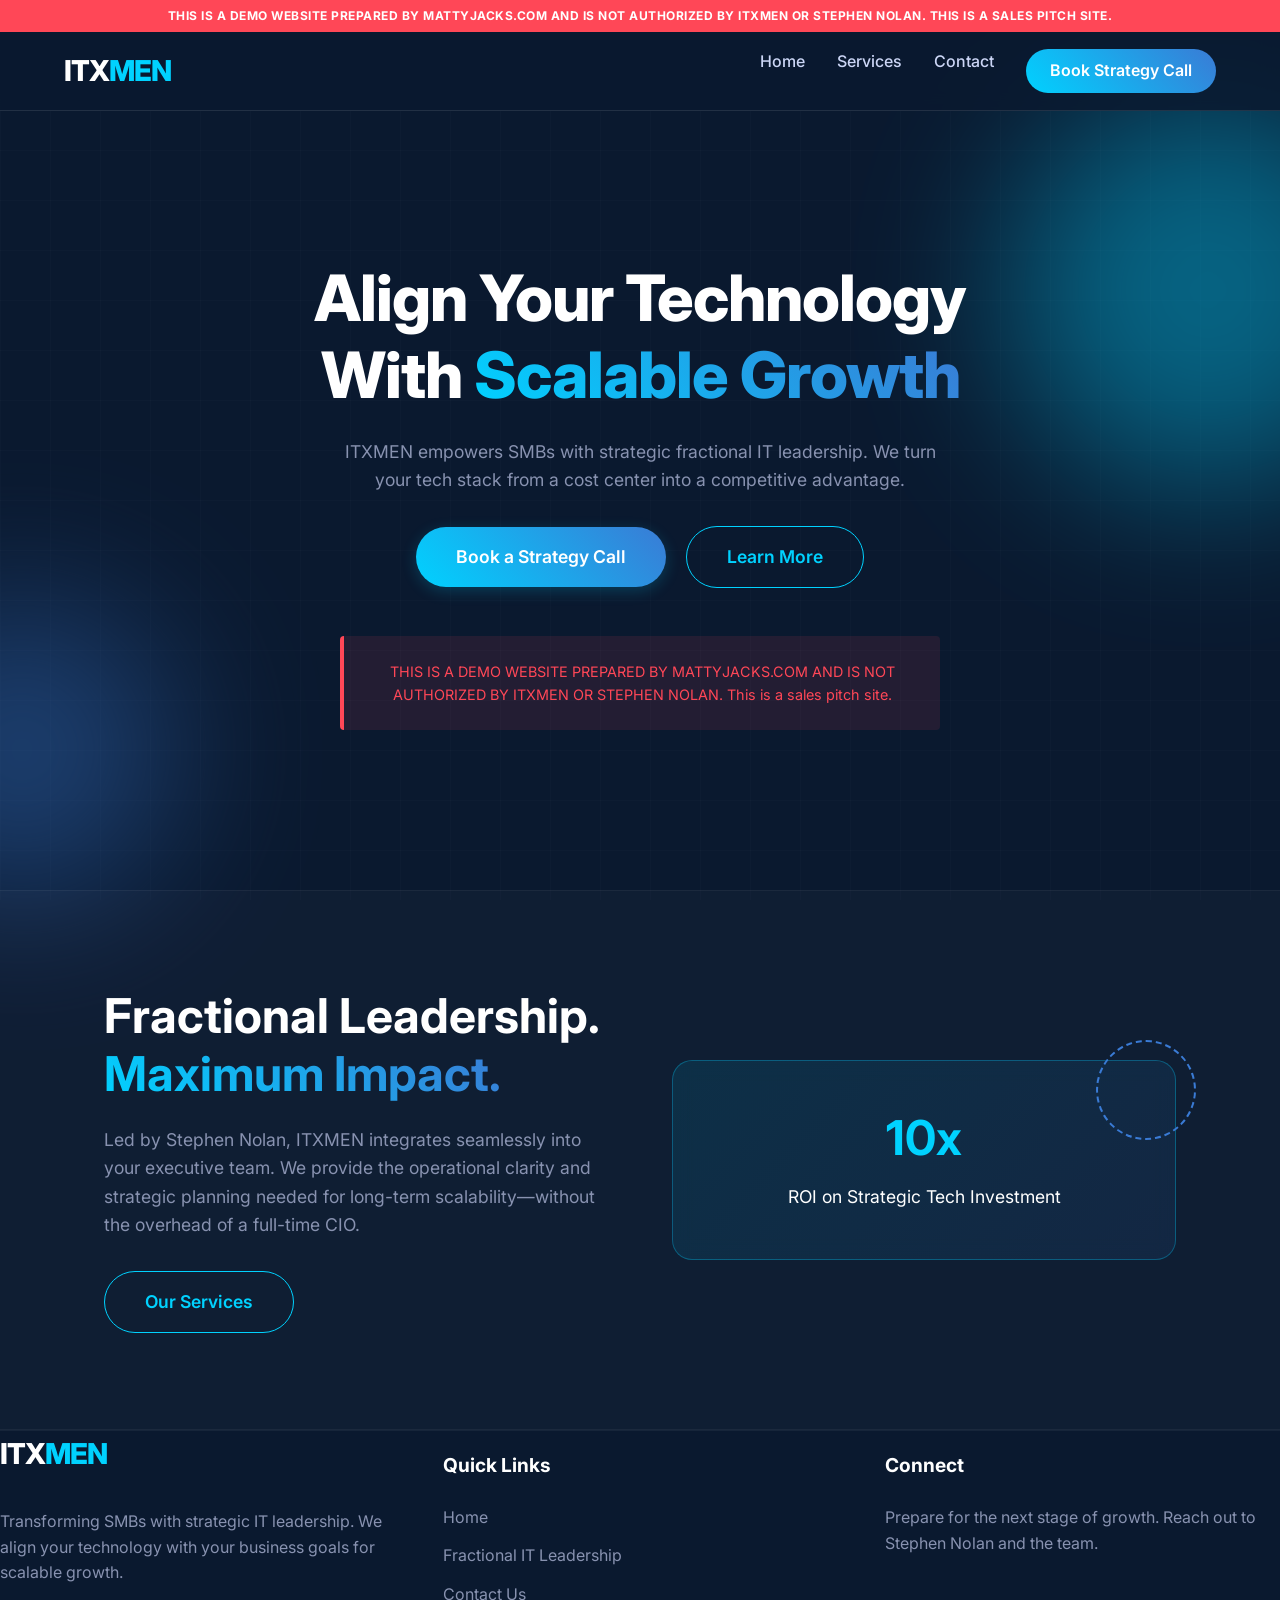
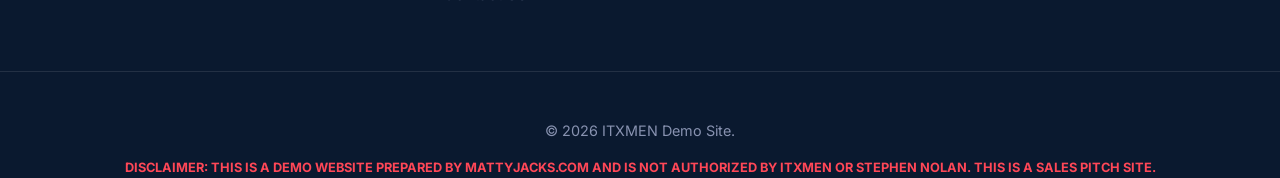
==== v1/index.html @ 59934e8f "It is a test website to better learn web developement" ====
<!DOCTYPE html>
<html lang="en">

<head>
    <meta charset="UTF-8">
    <meta name="viewport" content="width=device-width, initial-scale=1.0">
    <title>ITXMEN | Strategic Fractional IT Leadership</title>
    <meta name="description" content="ITXMEN helps SMBs achieve growth by utilizing IT as a strategic advantage.">
    <link rel="stylesheet" href="styles.css">
    <script src="components.js" defer></script>
    <script src="main.js" defer></script>
</head>

<body>
    <site-header></site-header>

    <main>
        <div class="grid-bg"></div>
        <div class="blob blob-1"></div>
        <div class="blob blob-2"></div>

        <section class="hero-section">
            <div class="container" style="text-align: center; padding: 4rem 0;">
                <h1 class="fade-up">Align Your Technology<br>With <span class="gradient-text">Scalable Growth</span>
                </h1>
                <p class="fade-up delay-1" style="margin: 0 auto 2rem;">ITXMEN empowers SMBs with strategic fractional
                    IT leadership. We turn your tech stack from a cost center into a competitive advantage.</p>
                <div class="fade-up delay-2">
                    <a href="contact.html" class="btn btn-primary" style="margin-right: 1rem;">Book a Strategy Call</a>
                    <a href="#about" class="btn btn-secondary">Learn More</a>
                </div>

                <div class="disclaimer-inline fade-up delay-3" style="max-width: 600px; margin: 3rem auto 0;">
                    THIS IS A DEMO WEBSITE PREPARED BY MATTYJACKS.COM AND IS NOT AUTHORIZED BY ITXMEN OR STEPHEN NOLAN.
                    This is a sales pitch site.
                </div>
            </div>
        </section>

        <section id="about"
            style="background: rgba(255,255,255,0.02); border-top: 1px solid rgba(255,255,255,0.05); border-bottom: 1px solid rgba(255,255,255,0.05);">
            <div class="container">
                <div
                    style="display: grid; grid-template-columns: repeat(auto-fit, minmax(300px, 1fr)); gap: 4rem; align-items: center;">
                    <div class="fade-up">
                        <h2>Fractional Leadership.<br><span class="gradient-text">Maximum Impact.</span></h2>
                        <p>Led by Stephen Nolan, ITXMEN integrates seamlessly into your executive team. We provide the
                            operational clarity and strategic planning needed for long-term scalability—without the
                            overhead of a full-time CIO.</p>
                        <a href="services.html" class="btn btn-secondary">Our Services</a>
                    </div>
                    <div class="fade-up delay-2" style="position: relative;">
                        <div
                            style="background: linear-gradient(135deg, rgba(0, 210, 255, 0.1), rgba(58, 123, 213, 0.1)); border: 1px solid rgba(0,210,255,0.3); border-radius: 20px; padding: 3rem; text-align: center; backdrop-filter: blur(10px);">
                            <h3 style="font-size: 3rem; margin-bottom: 1rem; color: #00d2ff;">10x</h3>
                            <p style="margin: 0 auto; color: #fff;">ROI on Strategic Tech Investment</p>
                        </div>
                        <!-- Decorative elements -->
                        <div
                            style="position: absolute; top: -20px; right: -20px; width: 100px; height: 100px; border-radius: 50%; border: 2px dashed #3a7bd5; animation: spin 20s linear infinite;">
                        </div>
                    </div>
                </div>
            </div>
        </section>

    </main>

    <site-footer></site-footer>
    <style>
        @keyframes spin {
            100% {
                transform: rotate(360deg);
            }
        }
    </style>
</body>

</html>
---- v1/styles.css ----
@import url('https://fonts.googleapis.com/css2?family=Inter:wght@300;400;500;600;700;800&display=swap');

:root {
  --bg-color: #0a192f;
  --text-primary: #ccd6f6;
  --text-secondary: #8892b0;
  --accent: #00d2ff;
  --accent-secondary: #3a7bd5;
  --card-bg: rgba(16, 33, 62, 0.6);
}

* {
  margin: 0;
  padding: 0;
  box-sizing: border-box;
}

body {
  font-family: 'Inter', sans-serif;
  background-color: var(--bg-color);
  color: var(--text-primary);
  line-height: 1.6;
  overflow-x: hidden;
}

/* Base Layout */
main {
  padding-top: 100px; /* Space for fixed header */
  min-height: calc(100vh - 300px);
}

.container {
  max-width: 1200px;
  margin: 0 auto;
  padding: 0 5%;
}

/* Typography */
h1, h2, h3, h4 {
  color: #fff;
  line-height: 1.2;
}

h1 {
  font-size: clamp(2.5rem, 5vw, 4.5rem);
  font-weight: 800;
  margin-bottom: 1.5rem;
  letter-spacing: -1px;
}

h2 {
  font-size: clamp(2rem, 4vw, 3rem);
  margin-bottom: 1.5rem;
  font-weight: 700;
}

.gradient-text {
  background: linear-gradient(45deg, var(--accent), var(--accent-secondary));
  -webkit-background-clip: text;
  -webkit-text-fill-color: transparent;
  background-clip: text;
}

p {
  color: var(--text-secondary);
  font-size: 1.1rem;
  margin-bottom: 2rem;
  max-width: 600px;
}

/* Buttons */
.btn {
  display: inline-block;
  padding: 1rem 2.5rem;
  border-radius: 50px;
  font-weight: 600;
  text-decoration: none;
  transition: all 0.3s ease;
  cursor: pointer;
  border: none;
  font-size: 1.1rem;
}

.btn-primary {
  background: linear-gradient(45deg, var(--accent), var(--accent-secondary));
  color: white;
  box-shadow: 0 4px 15px rgba(0, 210, 255, 0.2);
}

.btn-primary:hover {
  transform: translateY(-3px);
  box-shadow: 0 8px 25px rgba(0, 210, 255, 0.4);
}

.btn-secondary {
  background: transparent;
  color: var(--accent);
  border: 1px solid var(--accent);
}

.btn-secondary:hover {
  background: rgba(0, 210, 255, 0.1);
  transform: translateY(-3px);
}

/* Sections */
section {
  padding: 6rem 0;
  position: relative;
}

/* Animations */
.fade-up {
  opacity: 0;
  transform: translateY(30px);
  transition: opacity 0.8s cubic-bezier(0.16, 1, 0.3, 1), transform 0.8s cubic-bezier(0.16, 1, 0.3, 1);
}

.fade-up.visible {
  opacity: 1;
  transform: translateY(0);
}

.delay-1 { transition-delay: 0.1s; }
.delay-2 { transition-delay: 0.2s; }
.delay-3 { transition-delay: 0.3s; }
.delay-4 { transition-delay: 0.4s; }

/* Grid Background */
.grid-bg {
  position: absolute;
  top: 0;
  left: 0;
  width: 100%;
  height: 100%;
  background-image: 
    linear-gradient(rgba(255, 255, 255, 0.03) 1px, transparent 1px),
    linear-gradient(90deg, rgba(255, 255, 255, 0.03) 1px, transparent 1px);
  background-size: 50px 50px;
  z-index: -1;
  opacity: 0.5;
}

.blob {
  position: absolute;
  filter: blur(80px);
  z-index: -1;
  opacity: 0.4;
  border-radius: 50%;
  animation: float 10s infinite ease-in-out;
}

@keyframes float {
  0%, 100% { transform: translateY(0) scale(1); }
  50% { transform: translateY(-20px) scale(1.05); }
}

.blob-1 {
  top: 10%;
  right: -10%;
  width: 400px;
  height: 400px;
  background: #00d2ff;
}

.blob-2 {
  bottom: 0;
  left: -10%;
  width: 300px;
  height: 300px;
  background: #3a7bd5;
  animation-delay: -5s;
}

/* Cards */
.card {
  background: var(--card-bg);
  border: 1px solid rgba(255,255,255,0.05);
  border-radius: 16px;
  padding: 2.5rem;
  backdrop-filter: blur(10px);
  transition: transform 0.3s ease, border-color 0.3s ease;
  height: 100%;
}

.card:hover {
  transform: translateY(-10px);
  border-color: rgba(0, 210, 255, 0.3);
}

.card-icon {
  font-size: 2.5rem;
  margin-bottom: 1.5rem;
  background: linear-gradient(45deg, var(--accent), var(--accent-secondary));
  -webkit-background-clip: text;
  -webkit-text-fill-color: transparent;
  display: inline-block;
}

.disclaimer-inline {
  padding: 1.5rem;
  background: rgba(255, 71, 87, 0.1);
  border-left: 4px solid #ff4757;
  border-radius: 4px;
  margin: 2rem 0;
  font-size: 0.9rem;
  color: #ff4757;
}

/* Responsive */
@media (max-width: 768px) {
  section { padding: 4rem 0; }
  h1 { font-size: 2.5rem; }
}
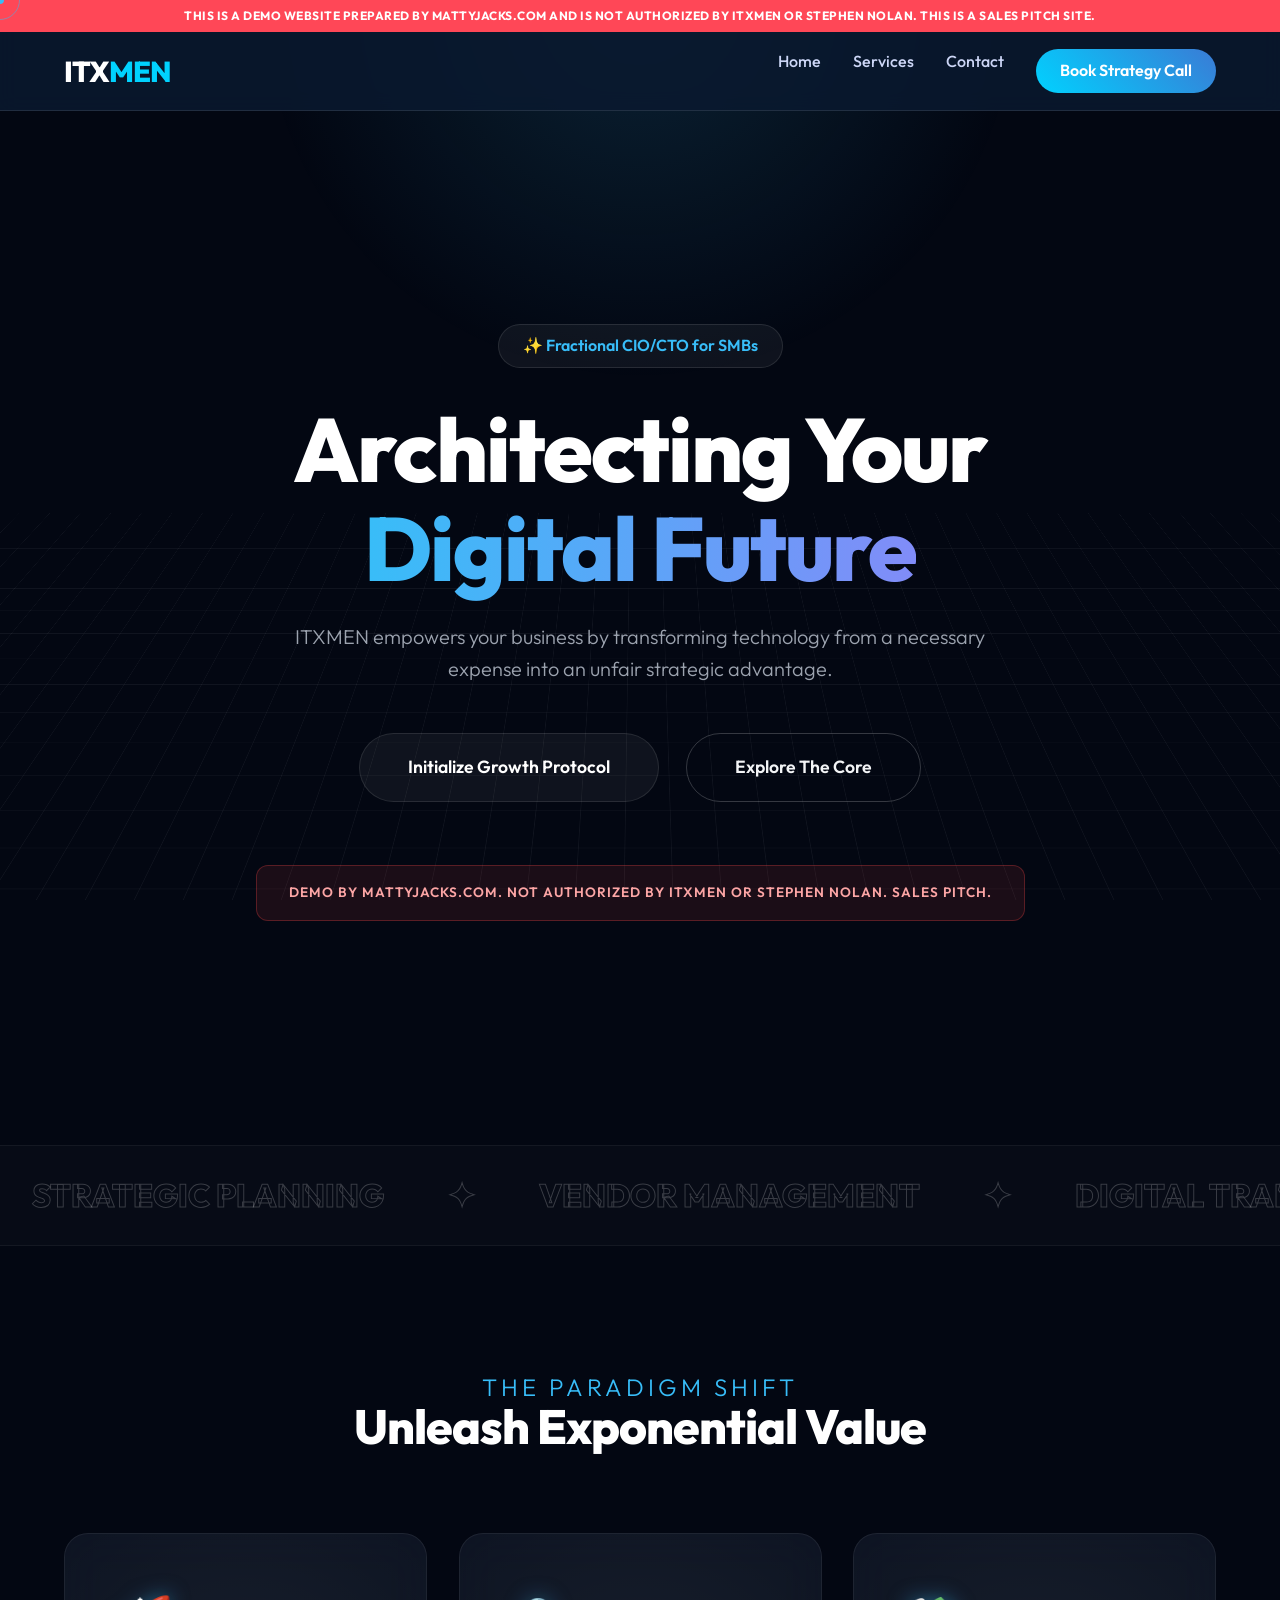
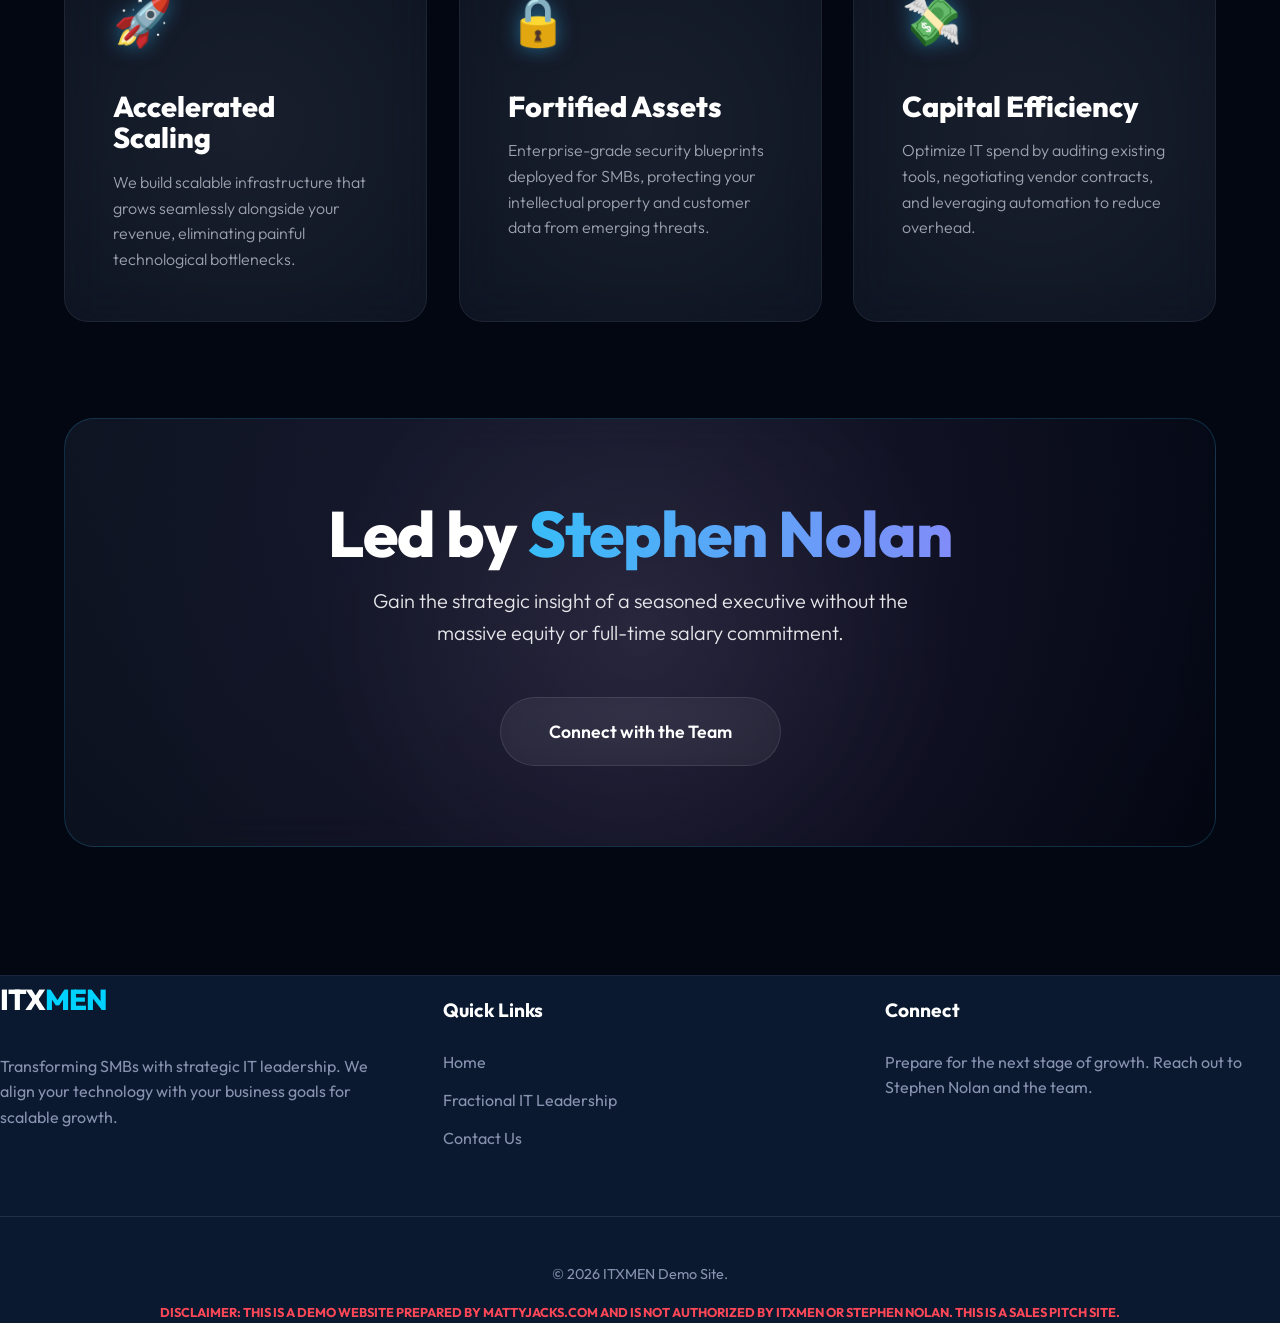
==== commit 172c0b16: "Made more awesome" ====
--- a/v1/index.html
+++ b/v1/index.html
@@ -4,76 +4,146 @@
 <head>
     <meta charset="UTF-8">
     <meta name="viewport" content="width=device-width, initial-scale=1.0">
-    <title>ITXMEN | Strategic Fractional IT Leadership</title>
-    <meta name="description" content="ITXMEN helps SMBs achieve growth by utilizing IT as a strategic advantage.">
+    <title>ITXMEN | Fractional IT Leadership</title>
     <link rel="stylesheet" href="styles.css">
     <script src="components.js" defer></script>
     <script src="main.js" defer></script>
 </head>
 
 <body>
+
+    <div class="cursor-dot"></div>
+    <div class="cursor-outline"></div>
+
     <site-header></site-header>
 
     <main>
-        <div class="grid-bg"></div>
-        <div class="blob blob-1"></div>
-        <div class="blob blob-2"></div>
+        <div class="grid-parent">
+            <div class="grid-bg"></div>
+        </div>
+        <div class="ambient-light"></div>
 
+        <!-- Hero Section -->
         <section class="hero-section">
-            <div class="container" style="text-align: center; padding: 4rem 0;">
-                <h1 class="fade-up">Align Your Technology<br>With <span class="gradient-text">Scalable Growth</span>
-                </h1>
-                <p class="fade-up delay-1" style="margin: 0 auto 2rem;">ITXMEN empowers SMBs with strategic fractional
-                    IT leadership. We turn your tech stack from a cost center into a competitive advantage.</p>
-                <div class="fade-up delay-2">
-                    <a href="contact.html" class="btn btn-primary" style="margin-right: 1rem;">Book a Strategy Call</a>
-                    <a href="#about" class="btn btn-secondary">Learn More</a>
+            <div class="container" style="text-align: center; padding: 6rem 0; position: relative; z-index: 10;">
+
+                <div class="fade-up parallax" data-speed="0.05">
+                    <div
+                        style="display: inline-block; padding: 0.5rem 1.5rem; background: rgba(255,255,255,0.05); border: 1px solid rgba(255,255,255,0.1); border-radius: 50px; margin-bottom: 2rem; font-weight: 600; color: var(--accent); backdrop-filter: blur(10px);">
+                        ✨ Fractional CIO/CTO for SMBs
+                    </div>
                 </div>
 
-                <div class="disclaimer-inline fade-up delay-3" style="max-width: 600px; margin: 3rem auto 0;">
-                    THIS IS A DEMO WEBSITE PREPARED BY MATTYJACKS.COM AND IS NOT AUTHORIZED BY ITXMEN OR STEPHEN NOLAN.
-                    This is a sales pitch site.
+                <h1 class="fade-up parallax" data-speed="0.1">Architecting Your<br><span class="gradient-text">Digital
+                        Future</span></h1>
+
+                <p class="fade-up delay-1 parallax" data-speed="0.15"
+                    style="margin: 0 auto 3rem; max-width: 700px; font-size: 1.25rem;">
+                    ITXMEN empowers your business by transforming technology from a necessary expense into an unfair
+                    strategic advantage.
+                </p>
+
+                <div class="fade-up delay-2 parallax" data-speed="0.2">
+                    <a href="contact.html" class="btn btn-primary" style="margin-right: 1.5rem;">Initialize Growth
+                        Protocol</a>
+                    <a href="#impact" class="btn btn-secondary">Explore The Core</a>
+                </div>
+
+                <div class="fade-up delay-3 parallax" data-speed="0.25" style="margin-top: 4rem;">
+                    <div class="disclaimer-inline">
+                        DEMO BY MATTYJACKS.COM. NOT AUTHORIZED BY ITXMEN OR STEPHEN NOLAN. SALES PITCH.
+                    </div>
                 </div>
             </div>
         </section>
 
-        <section id="about"
-            style="background: rgba(255,255,255,0.02); border-top: 1px solid rgba(255,255,255,0.05); border-bottom: 1px solid rgba(255,255,255,0.05);">
+        <!-- Scrolling Marquee -->
+        <div class="marquee-container fade-up delay-2">
+            <div class="marquee-content">
+                <!-- Text duplicated for seamless scroll -->
+                <span class="marquee-item">Strategic Planning</span>
+                <span class="marquee-item">✦</span>
+                <span class="marquee-item">Vendor Management</span>
+                <span class="marquee-item">✦</span>
+                <span class="marquee-item">Digital Transformation</span>
+                <span class="marquee-item">✦</span>
+                <span class="marquee-item">Cybersecurity Posture</span>
+                <span class="marquee-item">✦</span>
+                <span class="marquee-item">Cloud Architecture</span>
+                <span class="marquee-item">✦</span>
+                <span class="marquee-item">Strategic Planning</span>
+                <span class="marquee-item">✦</span>
+                <span class="marquee-item">Vendor Management</span>
+                <span class="marquee-item">✦</span>
+                <span class="marquee-item">Digital Transformation</span>
+                <span class="marquee-item">✦</span>
+                <span class="marquee-item">Cybersecurity Posture</span>
+                <span class="marquee-item">✦</span>
+                <span class="marquee-item">Cloud Architecture</span>
+                <span class="marquee-item">✦</span>
+            </div>
+        </div>
+
+        <!-- Impact & Stats Section -->
+        <section id="impact" style="position: relative; z-index: 10;">
             <div class="container">
-                <div
-                    style="display: grid; grid-template-columns: repeat(auto-fit, minmax(300px, 1fr)); gap: 4rem; align-items: center;">
-                    <div class="fade-up">
-                        <h2>Fractional Leadership.<br><span class="gradient-text">Maximum Impact.</span></h2>
-                        <p>Led by Stephen Nolan, ITXMEN integrates seamlessly into your executive team. We provide the
-                            operational clarity and strategic planning needed for long-term scalability—without the
-                            overhead of a full-time CIO.</p>
-                        <a href="services.html" class="btn btn-secondary">Our Services</a>
+
+                <div style="text-align: center; margin-bottom: 5rem;" class="fade-up">
+                    <h2 style="font-size: clamp(2rem, 4vw, 3rem);"><span
+                            style="font-weight: 300; display: block; font-size: 0.5em; color: var(--accent); letter-spacing: 4px; text-transform: uppercase;">The
+                            Paradigm Shift</span>Unleash Exponential Value</h2>
+                </div>
+
+                <div class="card-grid">
+
+                    <div class="glass-card fade-up">
+                        <div class="card-icon">🚀</div>
+                        <h3 style="font-size: 1.8rem; margin-bottom: 1rem;">Accelerated Scaling</h3>
+                        <p style="margin: 0; font-size: 1rem;">We build scalable infrastructure that grows seamlessly
+                            alongside your revenue, eliminating painful technological bottlenecks.</p>
                     </div>
-                    <div class="fade-up delay-2" style="position: relative;">
-                        <div
-                            style="background: linear-gradient(135deg, rgba(0, 210, 255, 0.1), rgba(58, 123, 213, 0.1)); border: 1px solid rgba(0,210,255,0.3); border-radius: 20px; padding: 3rem; text-align: center; backdrop-filter: blur(10px);">
-                            <h3 style="font-size: 3rem; margin-bottom: 1rem; color: #00d2ff;">10x</h3>
-                            <p style="margin: 0 auto; color: #fff;">ROI on Strategic Tech Investment</p>
-                        </div>
-                        <!-- Decorative elements -->
-                        <div
-                            style="position: absolute; top: -20px; right: -20px; width: 100px; height: 100px; border-radius: 50%; border: 2px dashed #3a7bd5; animation: spin 20s linear infinite;">
-                        </div>
+
+                    <div class="glass-card fade-up delay-1">
+                        <div class="card-icon">🔒</div>
+                        <h3 style="font-size: 1.8rem; margin-bottom: 1rem;">Fortified Assets</h3>
+                        <p style="margin: 0; font-size: 1rem;">Enterprise-grade security blueprints deployed for SMBs,
+                            protecting your intellectual property and customer data from emerging threats.</p>
                     </div>
+
+                    <div class="glass-card fade-up delay-2">
+                        <div class="card-icon">💸</div>
+                        <h3 style="font-size: 1.8rem; margin-bottom: 1rem;">Capital Efficiency</h3>
+                        <p style="margin: 0; font-size: 1rem;">Optimize IT spend by auditing existing tools, negotiating
+                            vendor contracts, and leveraging automation to reduce overhead.</p>
+                    </div>
+
                 </div>
+
+                <div style="margin-top: 6rem; border-radius: 30px; background: linear-gradient(135deg, rgba(17, 24, 39, 0.8), rgba(3, 7, 18, 0.9)); border: 1px solid rgba(56, 189, 248, 0.2); padding: 5rem; text-align: center; position: relative; overflow: hidden;"
+                    class="fade-up delay-1 glass-card">
+                    <div
+                        style="position: absolute; top: -50%; left: -50%; width: 200%; height: 200%; background: radial-gradient(circle, rgba(192, 132, 252, 0.1) 0%, transparent 50%); z-index: 0; pointer-events: none;">
+                    </div>
+
+                    <h2
+                        style="position: relative; z-index: 1; font-size: clamp(2.5rem, 5vw, 4rem); margin-bottom: 1rem;">
+                        Led by <span class="gradient-text">Stephen Nolan</span></h2>
+                    <p
+                        style="position: relative; z-index: 1; font-size: 1.25rem; max-width: 600px; margin: 0 auto 3rem; color: #e5e7eb;">
+                        Gain the strategic insight of a seasoned executive without the massive equity or full-time
+                        salary commitment.
+                    </p>
+                    <a href="contact.html" class="btn btn-primary" style="position: relative; z-index: 1;">Connect with
+                        the Team</a>
+                </div>
+
             </div>
         </section>
 
     </main>
 
     <site-footer></site-footer>
-    <style>
-        @keyframes spin {
-            100% {
-                transform: rotate(360deg);
-            }
-        }
-    </style>
+
 </body>
 
 </html>
--- a/v1/styles.css
+++ b/v1/styles.css
@@ -1,214 +1,396 @@
-@import url('https://fonts.googleapis.com/css2?family=Inter:wght@300;400;500;600;700;800&display=swap');
+@import url('https://fonts.googleapis.com/css2?family=Outfit:wght@300;400;500;600;700;800;900&display=swap');
 
 :root {
-  --bg-color: #0a192f;
-  --text-primary: #ccd6f6;
-  --text-secondary: #8892b0;
-  --accent: #00d2ff;
-  --accent-secondary: #3a7bd5;
-  --card-bg: rgba(16, 33, 62, 0.6);
+  --bg-color: #030712;
+  --text-primary: #f3f4f6;
+  --text-secondary: #9ca3af;
+  --accent: #38bdf8;
+  --accent-secondary: #818cf8;
+  --accent-tertiary: #c084fc;
+  --card-bg: rgba(17, 24, 39, 0.7);
+  --card-border: rgba(255, 255, 255, 0.08);
 }
 
 * {
   margin: 0;
   padding: 0;
   box-sizing: border-box;
+  cursor: none;
+  /* Custom cursor */
 }
 
 body {
-  font-family: 'Inter', sans-serif;
+  font-family: 'Outfit', sans-serif;
   background-color: var(--bg-color);
   color: var(--text-primary);
   line-height: 1.6;
   overflow-x: hidden;
+  -webkit-font-smoothing: antialiased;
+}
+
+/* Custom Cursor */
+.cursor-dot {
+  width: 8px;
+  height: 8px;
+  background-color: var(--accent);
+  position: fixed;
+  top: 0;
+  left: 0;
+  border-radius: 50%;
+  pointer-events: none;
+  z-index: 9999;
+  transform: translate(-50%, -50%);
+  transition: width 0.2s, height 0.2s;
+}
+
+.cursor-outline {
+  width: 40px;
+  height: 40px;
+  border: 1px solid rgba(56, 189, 248, 0.5);
+  position: fixed;
+  top: 0;
+  left: 0;
+  border-radius: 50%;
+  pointer-events: none;
+  z-index: 9998;
+  transform: translate(-50%, -50%);
+  transition: width 0.2s, height 0.2s, background-color 0.2s;
 }
 
 /* Base Layout */
 main {
-  padding-top: 100px; /* Space for fixed header */
+  padding-top: 100px;
   min-height: calc(100vh - 300px);
 }
 
 .container {
-  max-width: 1200px;
+  max-width: 1400px;
   margin: 0 auto;
   padding: 0 5%;
 }
 
 /* Typography */
-h1, h2, h3, h4 {
+h1,
+h2,
+h3,
+h4 {
   color: #fff;
-  line-height: 1.2;
+  line-height: 1.1;
+  font-weight: 800;
 }
 
 h1 {
-  font-size: clamp(2.5rem, 5vw, 4.5rem);
-  font-weight: 800;
+  font-size: clamp(3rem, 7vw, 6rem);
+  letter-spacing: -2px;
   margin-bottom: 1.5rem;
+}
+
+h2 {
+  font-size: clamp(2.5rem, 5vw, 4rem);
   letter-spacing: -1px;
-}
-
-h2 {
-  font-size: clamp(2rem, 4vw, 3rem);
   margin-bottom: 1.5rem;
-  font-weight: 700;
 }
 
 .gradient-text {
-  background: linear-gradient(45deg, var(--accent), var(--accent-secondary));
+  background: linear-gradient(to right, var(--accent), var(--accent-secondary), var(--accent-tertiary));
   -webkit-background-clip: text;
   -webkit-text-fill-color: transparent;
   background-clip: text;
+  background-size: 200% auto;
+  animation: shine 5s linear infinite;
+}
+
+@keyframes shine {
+  to {
+    background-position: 200% center;
+  }
 }
 
 p {
   color: var(--text-secondary);
-  font-size: 1.1rem;
+  font-size: 1.15rem;
   margin-bottom: 2rem;
-  max-width: 600px;
+  font-weight: 300;
 }
 
 /* Buttons */
 .btn {
-  display: inline-block;
-  padding: 1rem 2.5rem;
+  display: inline-flex;
+  align-items: center;
+  justify-content: center;
+  padding: 1.2rem 3rem;
   border-radius: 50px;
   font-weight: 600;
   text-decoration: none;
-  transition: all 0.3s ease;
-  cursor: pointer;
+  transition: all 0.4s cubic-bezier(0.16, 1, 0.3, 1);
+  cursor: none;
   border: none;
   font-size: 1.1rem;
+  position: relative;
+  overflow: hidden;
+  z-index: 1;
 }
 
 .btn-primary {
+  background: rgba(255, 255, 255, 0.05);
+  color: white;
+  border: 1px solid rgba(255, 255, 255, 0.1);
+  backdrop-filter: blur(10px);
+}
+
+.btn-primary::before {
+  content: '';
+  position: absolute;
+  top: 0;
+  left: 0;
+  width: 100%;
+  height: 100%;
   background: linear-gradient(45deg, var(--accent), var(--accent-secondary));
-  color: white;
-  box-shadow: 0 4px 15px rgba(0, 210, 255, 0.2);
+  z-index: -1;
+  transition: opacity 0.4s ease;
+  opacity: 0;
 }
 
 .btn-primary:hover {
-  transform: translateY(-3px);
-  box-shadow: 0 8px 25px rgba(0, 210, 255, 0.4);
+  transform: translateY(-5px) scale(1.02);
+  box-shadow: 0 20px 40px rgba(56, 189, 248, 0.3);
+  border-color: transparent;
+}
+
+.btn-primary:hover::before {
+  opacity: 1;
 }
 
 .btn-secondary {
   background: transparent;
-  color: var(--accent);
-  border: 1px solid var(--accent);
+  color: var(--text-primary);
+  border: 1px solid rgba(255, 255, 255, 0.2);
 }
 
 .btn-secondary:hover {
-  background: rgba(0, 210, 255, 0.1);
-  transform: translateY(-3px);
+  background: rgba(255, 255, 255, 0.05);
+  border-color: var(--text-primary);
+  transform: translateY(-5px);
 }
 
 /* Sections */
 section {
-  padding: 6rem 0;
+  padding: 8rem 0;
   position: relative;
 }
 
 /* Animations */
 .fade-up {
   opacity: 0;
-  transform: translateY(30px);
-  transition: opacity 0.8s cubic-bezier(0.16, 1, 0.3, 1), transform 0.8s cubic-bezier(0.16, 1, 0.3, 1);
+  transform: translateY(40px) scale(0.95);
+  transition: opacity 1s cubic-bezier(0.16, 1, 0.3, 1), transform 1s cubic-bezier(0.16, 1, 0.3, 1);
+  will-change: opacity, transform;
 }
 
 .fade-up.visible {
   opacity: 1;
-  transform: translateY(0);
-}
-
-.delay-1 { transition-delay: 0.1s; }
-.delay-2 { transition-delay: 0.2s; }
-.delay-3 { transition-delay: 0.3s; }
-.delay-4 { transition-delay: 0.4s; }
+  transform: translateY(0) scale(1);
+}
+
+.delay-1 {
+  transition-delay: 0.1s;
+}
+
+.delay-2 {
+  transition-delay: 0.2s;
+}
+
+.delay-3 {
+  transition-delay: 0.3s;
+}
+
+.delay-4 {
+  transition-delay: 0.4s;
+}
 
 /* Grid Background */
+.grid-parent {
+  position: absolute;
+  inset: 0;
+  overflow: hidden;
+  z-index: -2;
+  perspective: 1000px;
+}
+
 .grid-bg {
+  position: absolute;
+  top: 0;
+  left: -50%;
+  width: 200%;
+  height: 200%;
+  background-image:
+    linear-gradient(rgba(255, 255, 255, 0.05) 1px, transparent 1px),
+    linear-gradient(90deg, rgba(255, 255, 255, 0.05) 1px, transparent 1px);
+  background-size: 60px 60px;
+  transform: rotateX(60deg) translateY(-100px) translateZ(-200px);
+  animation: gridMove 20s linear infinite;
+}
+
+@keyframes gridMove {
+  0% {
+    transform: rotateX(60deg) translateY(0) translateZ(-200px);
+  }
+
+  100% {
+    transform: rotateX(60deg) translateY(60px) translateZ(-200px);
+  }
+}
+
+.ambient-light {
+  position: absolute;
+  width: 60vw;
+  height: 60vw;
+  background: radial-gradient(circle, rgba(56, 189, 248, 0.15) 0%, rgba(0, 0, 0, 0) 70%);
+  top: -30vw;
+  left: 20vw;
+  border-radius: 50%;
+  pointer-events: none;
+  z-index: -1;
+  animation: pulseLight 10s ease-in-out infinite alternate;
+}
+
+@keyframes pulseLight {
+  0% {
+    transform: scale(1);
+    opacity: 0.5;
+  }
+
+  100% {
+    transform: scale(1.2);
+    opacity: 1;
+  }
+}
+
+/* Glassmorphism Cards */
+.card-grid {
+  display: grid;
+  grid-template-columns: repeat(auto-fit, minmax(320px, 1fr));
+  gap: 2rem;
+  margin-top: 4rem;
+}
+
+.glass-card {
+  background: var(--card-bg);
+  border: 1px solid var(--card-border);
+  border-radius: 24px;
+  padding: 3rem;
+  backdrop-filter: blur(20px);
+  -webkit-backdrop-filter: blur(20px);
+  transition: all 0.5s cubic-bezier(0.16, 1, 0.3, 1);
+  position: relative;
+  overflow: hidden;
+  cursor: none;
+}
+
+.glass-card::after {
+  content: '';
   position: absolute;
   top: 0;
   left: 0;
   width: 100%;
   height: 100%;
-  background-image: 
-    linear-gradient(rgba(255, 255, 255, 0.03) 1px, transparent 1px),
-    linear-gradient(90deg, rgba(255, 255, 255, 0.03) 1px, transparent 1px);
-  background-size: 50px 50px;
-  z-index: -1;
-  opacity: 0.5;
-}
-
-.blob {
-  position: absolute;
-  filter: blur(80px);
-  z-index: -1;
-  opacity: 0.4;
-  border-radius: 50%;
-  animation: float 10s infinite ease-in-out;
-}
-
-@keyframes float {
-  0%, 100% { transform: translateY(0) scale(1); }
-  50% { transform: translateY(-20px) scale(1.05); }
-}
-
-.blob-1 {
-  top: 10%;
-  right: -10%;
-  width: 400px;
-  height: 400px;
-  background: #00d2ff;
-}
-
-.blob-2 {
-  bottom: 0;
-  left: -10%;
-  width: 300px;
-  height: 300px;
-  background: #3a7bd5;
-  animation-delay: -5s;
-}
-
-/* Cards */
-.card {
-  background: var(--card-bg);
-  border: 1px solid rgba(255,255,255,0.05);
-  border-radius: 16px;
-  padding: 2.5rem;
+  background: radial-gradient(800px circle at var(--mouse-x, 50%) var(--mouse-y, 50%), rgba(255, 255, 255, 0.06), transparent 40%);
+  z-index: 0;
+  transition: opacity 0.5s;
+  pointer-events: none;
+}
+
+.glass-card>* {
+  position: relative;
+  z-index: 1;
+}
+
+.glass-card:hover {
+  transform: translateY(-10px);
+  border-color: rgba(56, 189, 248, 0.5);
+  box-shadow: 0 30px 60px rgba(0, 0, 0, 0.5);
+}
+
+.card-icon {
+  font-size: 3rem;
+  margin-bottom: 2rem;
+  display: inline-block;
+  filter: drop-shadow(0 0 10px rgba(56, 189, 248, 0.5));
+}
+
+/* Marquee */
+.marquee-container {
+  width: 100%;
+  overflow: hidden;
+  background: rgba(255, 255, 255, 0.02);
+  border-top: 1px solid rgba(255, 255, 255, 0.05);
+  border-bottom: 1px solid rgba(255, 255, 255, 0.05);
+  padding: 1.5rem 0;
+  display: flex;
+  white-space: nowrap;
+}
+
+.marquee-content {
+  display: flex;
+  animation: scrollText 30s linear infinite;
+}
+
+.marquee-item {
+  font-size: 2rem;
+  font-weight: 800;
+  color: transparent;
+  -webkit-text-stroke: 1px rgba(255, 255, 255, 0.2);
+  margin: 0 2rem;
+  text-transform: uppercase;
+  transition: color 0.3s;
+}
+
+.marquee-item:hover {
+  color: #fff;
+  -webkit-text-stroke: 0px;
+  text-shadow: 0 0 20px var(--accent);
+}
+
+@keyframes scrollText {
+  0% {
+    transform: translateX(0);
+  }
+
+  100% {
+    transform: translateX(-50%);
+  }
+}
+
+.disclaimer-inline {
+  padding: 1rem 2rem;
+  background: rgba(239, 68, 68, 0.1);
+  border: 1px solid rgba(239, 68, 68, 0.3);
+  border-radius: 12px;
+  font-size: 0.85rem;
+  color: #fca5a5;
+  text-transform: uppercase;
+  letter-spacing: 1px;
+  font-weight: 600;
+  display: inline-block;
   backdrop-filter: blur(10px);
-  transition: transform 0.3s ease, border-color 0.3s ease;
-  height: 100%;
-}
-
-.card:hover {
-  transform: translateY(-10px);
-  border-color: rgba(0, 210, 255, 0.3);
-}
-
-.card-icon {
-  font-size: 2.5rem;
-  margin-bottom: 1.5rem;
-  background: linear-gradient(45deg, var(--accent), var(--accent-secondary));
-  -webkit-background-clip: text;
-  -webkit-text-fill-color: transparent;
-  display: inline-block;
-}
-
-.disclaimer-inline {
-  padding: 1.5rem;
-  background: rgba(255, 71, 87, 0.1);
-  border-left: 4px solid #ff4757;
-  border-radius: 4px;
-  margin: 2rem 0;
-  font-size: 0.9rem;
-  color: #ff4757;
 }
 
 /* Responsive */
 @media (max-width: 768px) {
-  section { padding: 4rem 0; }
-  h1 { font-size: 2.5rem; }
-}
+  section {
+    padding: 5rem 0;
+  }
+
+  .grid-bg {
+    display: none;
+  }
+
+  .cursor-dot,
+  .cursor-outline {
+    display: none;
+  }
+
+  * {
+    cursor: auto !important;
+  }
+}
